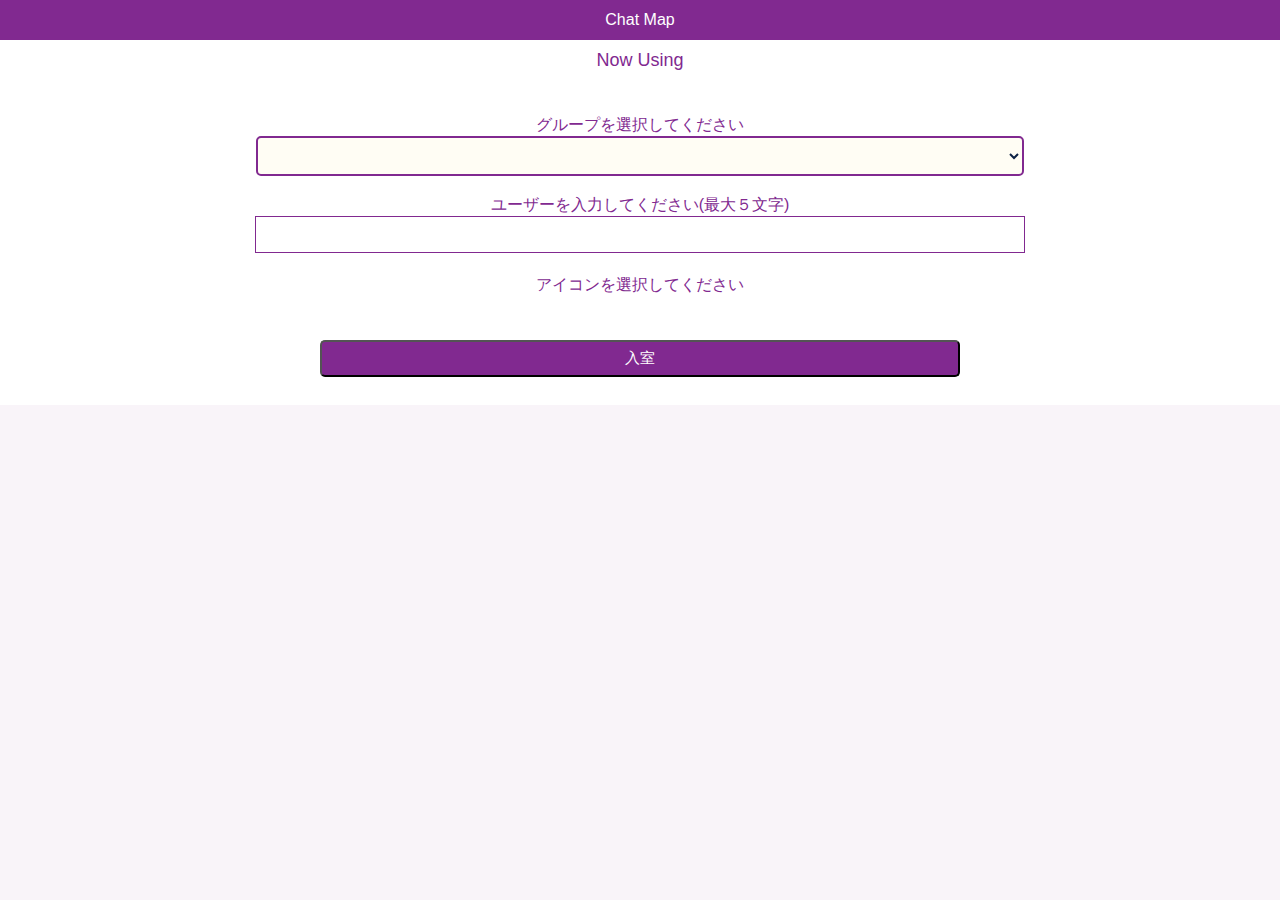
==== index.html @ ac3f2447 "キャッシュ対応試験" ====
<!DOCTYPE html><html lang="ja"><head>    <meta charset="UTF-8">    <title>chatMap</title>    <meta name="viewport" content="width=device-width,user-scalable=no,maximum-scale=1" />    <meta name="apple-mobile-web-app-capable" content="yes">    <script type="text/javascript" src="lib/jquery-3.0.0.min.js"></script>    <script type="text/javascript" src="https://cdn.mlkcca.com/v2.0.0/milkcocoa.js"></script>    <script type="text/javascript" src="js/utility.js"></script>    <script type="text/javascript" src="js/index.js?201607182200"></script>    <link rel="stylesheet" type="text/css" href="http://yui.yahooapis.com/3.18.1/build/cssreset/cssreset-min.css">    <link rel="stylesheet" type="text/css" href="css/common.css" />    <link rel="shortcut icon" href="./img/apple-touch-icon.png" >    <link rel="apple-touch-icon-precomposed" href="./img/apple-touch-icon-precomposed.png" /></head><body><header>    <div class="container">        <h2>Chat Map</h2>    </div></header><main>    <div class="container">        <div class="start">            <div class="hide-area">                <a href="manageApi.html" class="hide">api</a>            </div>            <div class="sessionUsing-area">                <p>Now Using</p>                <div id="usingSessionRow"><span></span></div>            </div>            <div class="errorMessages-area">            </div>            <div class="input-area">                <p class="text">グループを選択してください</p>                <select name="groupId" id="groupId" class="selectgroup" data-theme="e" data-native-menu="true" data-overlay-theme="e"></select>            </div>            <div class="input-area">                <p class="text">ユーザーを入力してください(最大５文字)</p>                <span class="input input--hoshi">                    <input class="input__field input__field--hoshi" type="text" id="input-4" />                </span>            </div>            <div class="input-area">                <p class="text">アイコンを選択してください</p>                <div class="icon-radio-row" name="icon-radio-row"></div>                <input id="iconVal" type="hidden" name="iconVal" value="0">            </div>            <div class="input-area">                <button class="btn-post-message" name="enterChatMap" onClick="enterChatMap()">入室</button>            </div>        </div>    </div></main><footer></footer></body></html>
---- css/common.css ----
@import url(reset.css);@import url(smart.css);html{    background: #F9F4F9;}body{	font-family:'Lucida Grande','Hiragino Kaku Gothic ProN',Meiryo, sans-serif;}
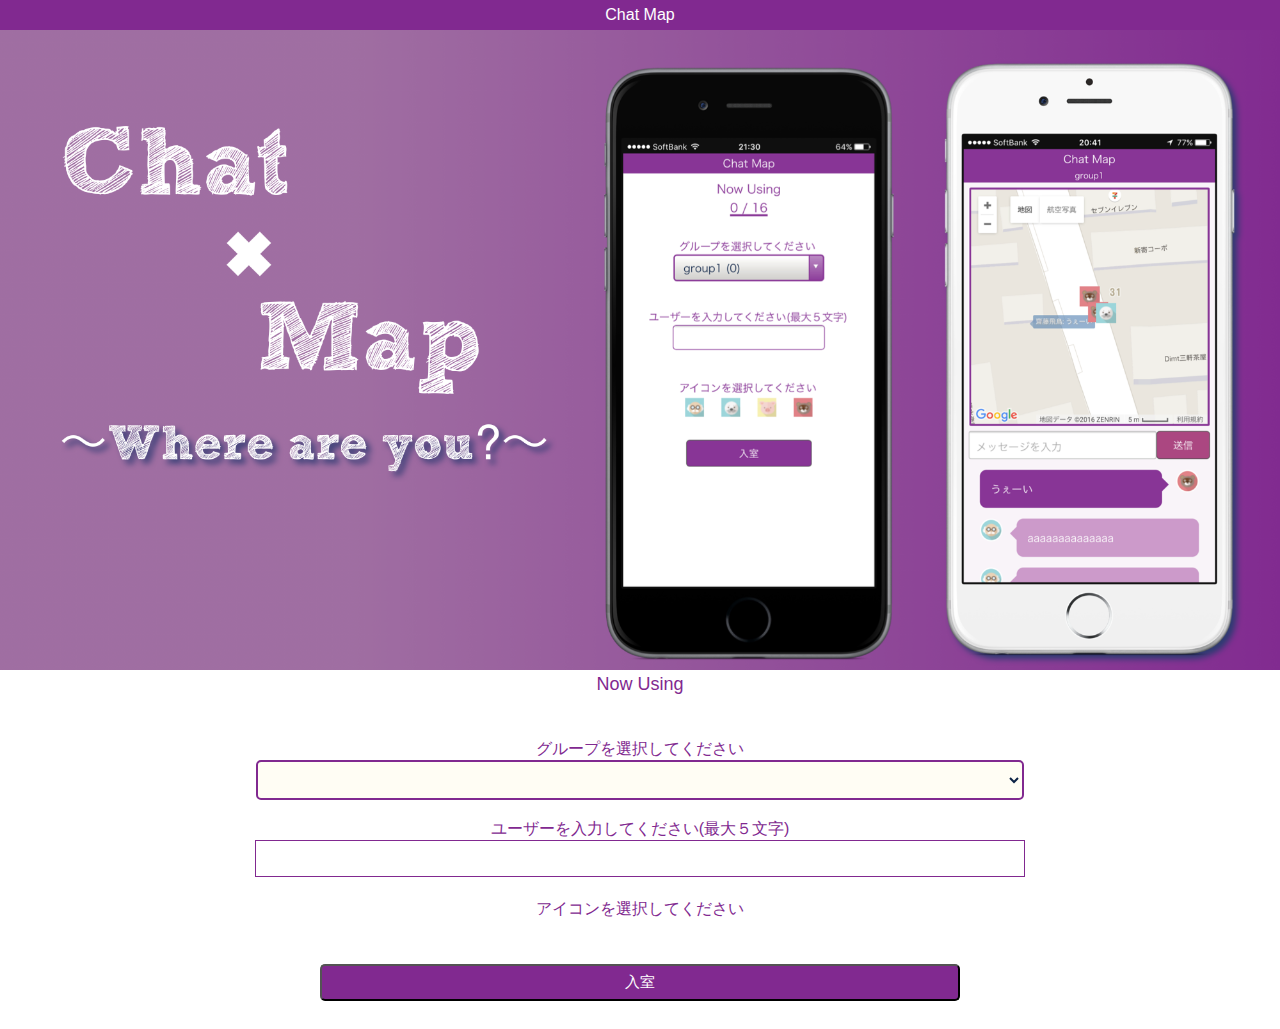
==== commit bba0b58d: "caption画像追加。大きすぎ&色が悪いので後で修正。" ====
--- a/index.html
+++ b/index.html
@@ -23,6 +23,9 @@
 <main>     <div class="container">         <div class="start">+            <div class="caption-image">+                <img src="./img/caption.png" alt="captionImage">+            </div>             <div class="hide-area">                 <a href="manageApi.html" class="hide">api</a>             </div>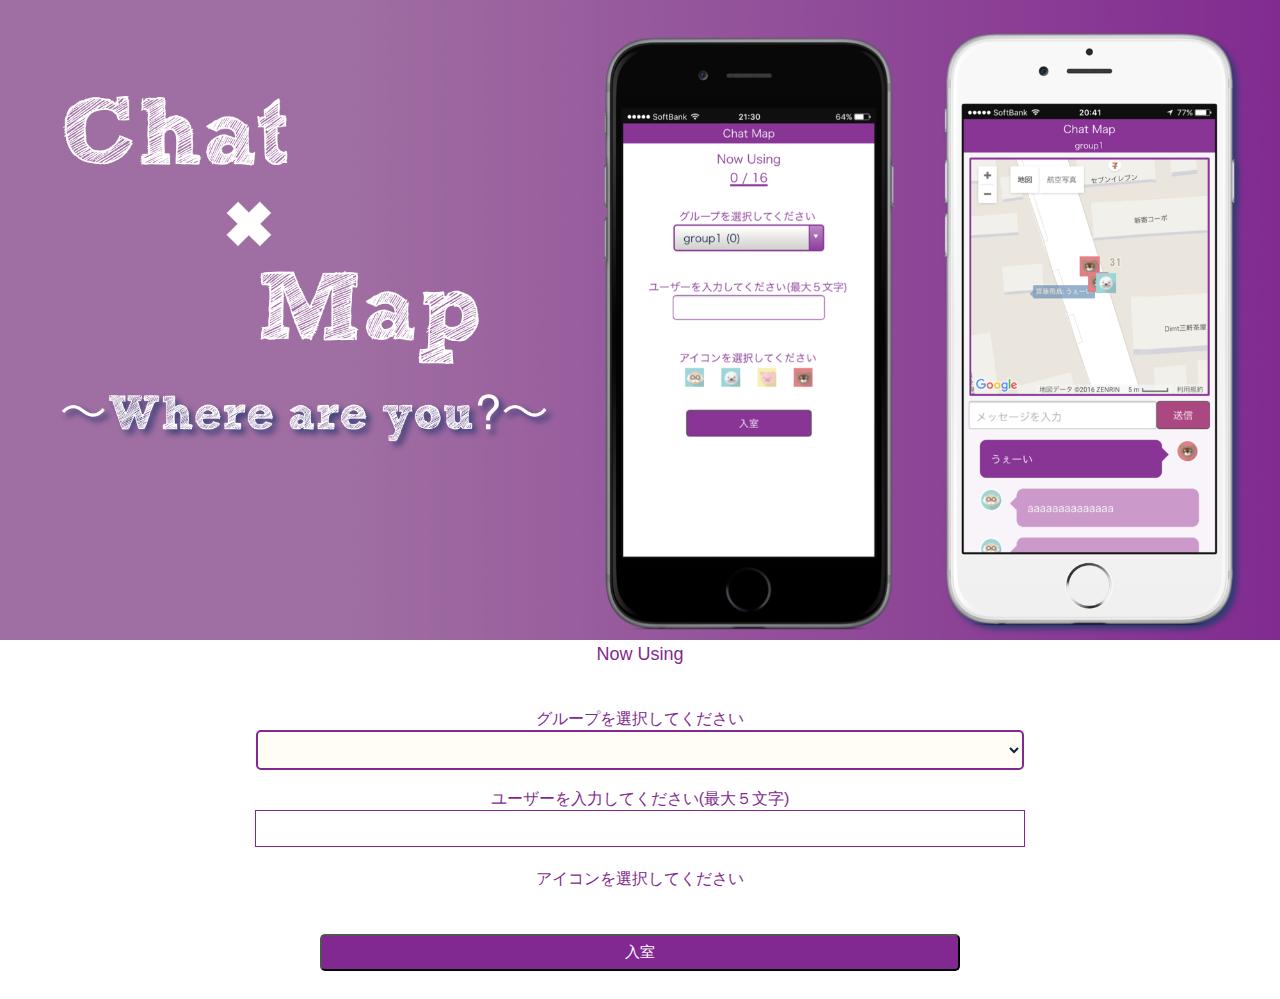
==== commit b847a98e: "微修正" ====
--- a/index.html
+++ b/index.html
@@ -17,15 +17,14 @@
 <body> <header>     <div class="container">-        <h2>Chat Map</h2>+        <div class="caption-image">+                <img src="./img/caption.png" alt="captionImage">+        </div>     </div> </header> <main>     <div class="container">         <div class="start">-            <div class="caption-image">-                <img src="./img/caption.png" alt="captionImage">-            </div>             <div class="hide-area">                 <a href="manageApi.html" class="hide">api</a>             </div>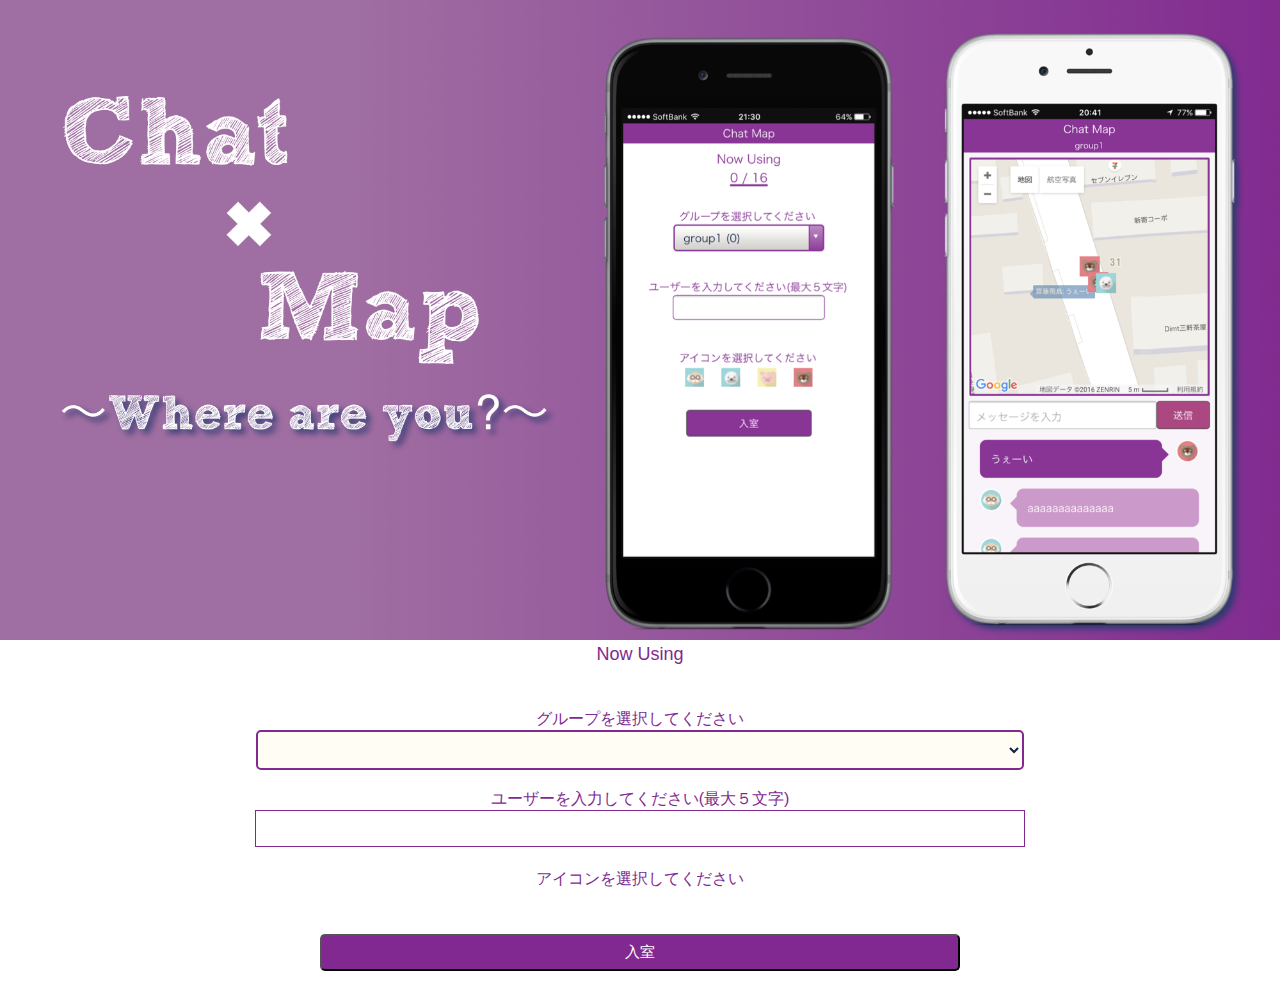
==== commit 8d3f17ac: "微修正" ====
--- a/index.html
+++ b/index.html
@@ -49,7 +49,7 @@
                 <div class="icon-radio-row" name="icon-radio-row"></div>                 <input id="iconVal" type="hidden" name="iconVal" value="0">             </div>-            <div class="input-area">+            <div class="input-button">                 <button class="btn-post-message" name="enterChatMap" onClick="enterChatMap()">入室</button>             </div>         </div>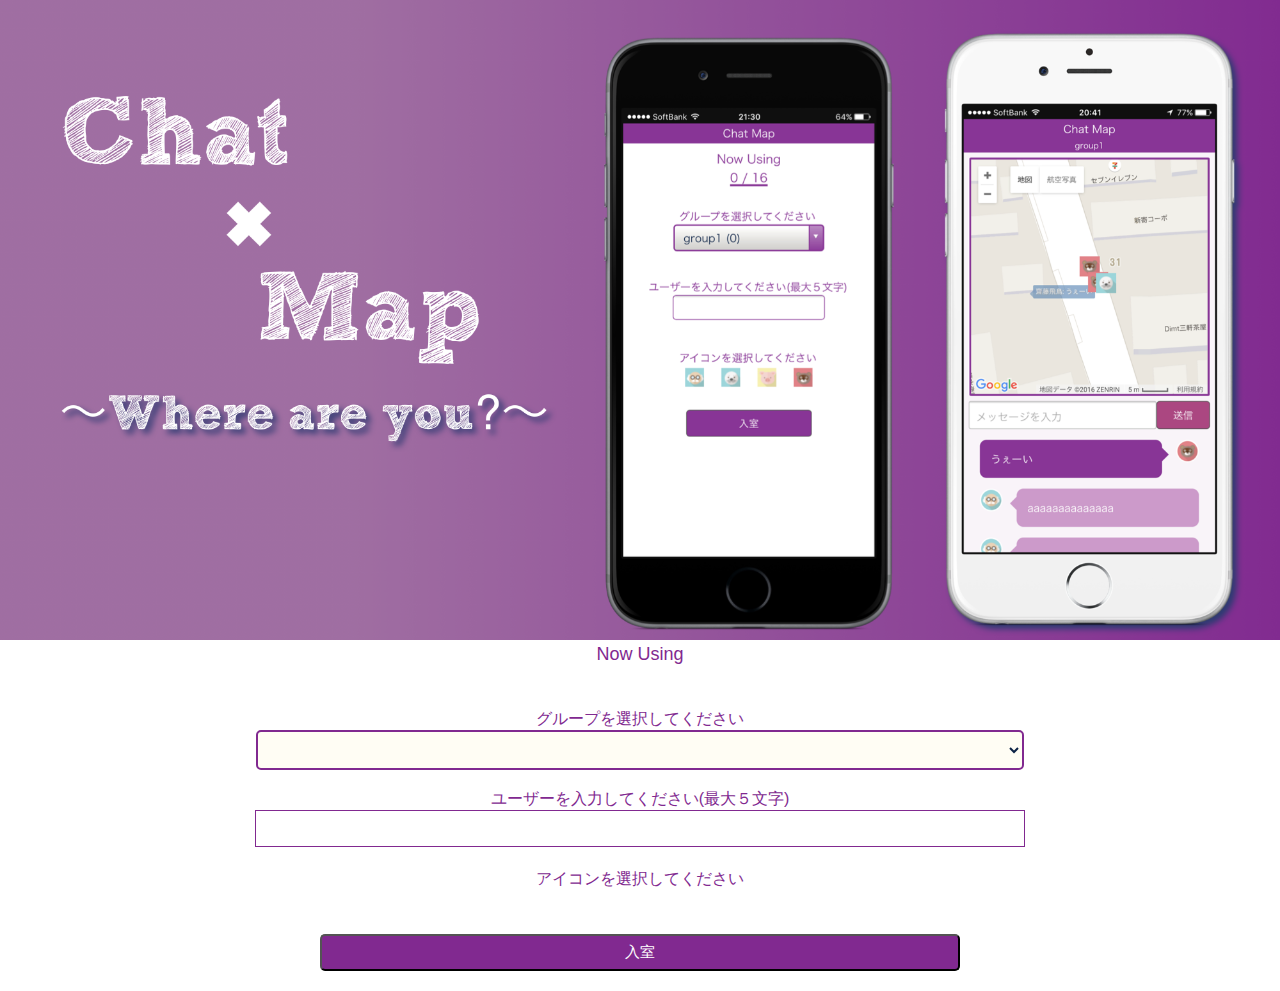
==== commit 4c732045: "微修正" ====
--- a/index.html
+++ b/index.html
@@ -10,7 +10,7 @@
     <script type="text/javascript" src="js/utility.js"></script>     <script type="text/javascript" src="js/index.js?201607182200"></script>     <link rel="stylesheet" type="text/css" href="http://yui.yahooapis.com/3.18.1/build/cssreset/cssreset-min.css">-    <link rel="stylesheet" type="text/css" href="css/common.css" />+    <link rel="stylesheet" type="text/css" href="css/common.css?201607300000" />     <link rel="shortcut icon" href="./img/apple-touch-icon.png" >     <link rel="apple-touch-icon-precomposed" href="./img/apple-touch-icon-precomposed.png" /> </head>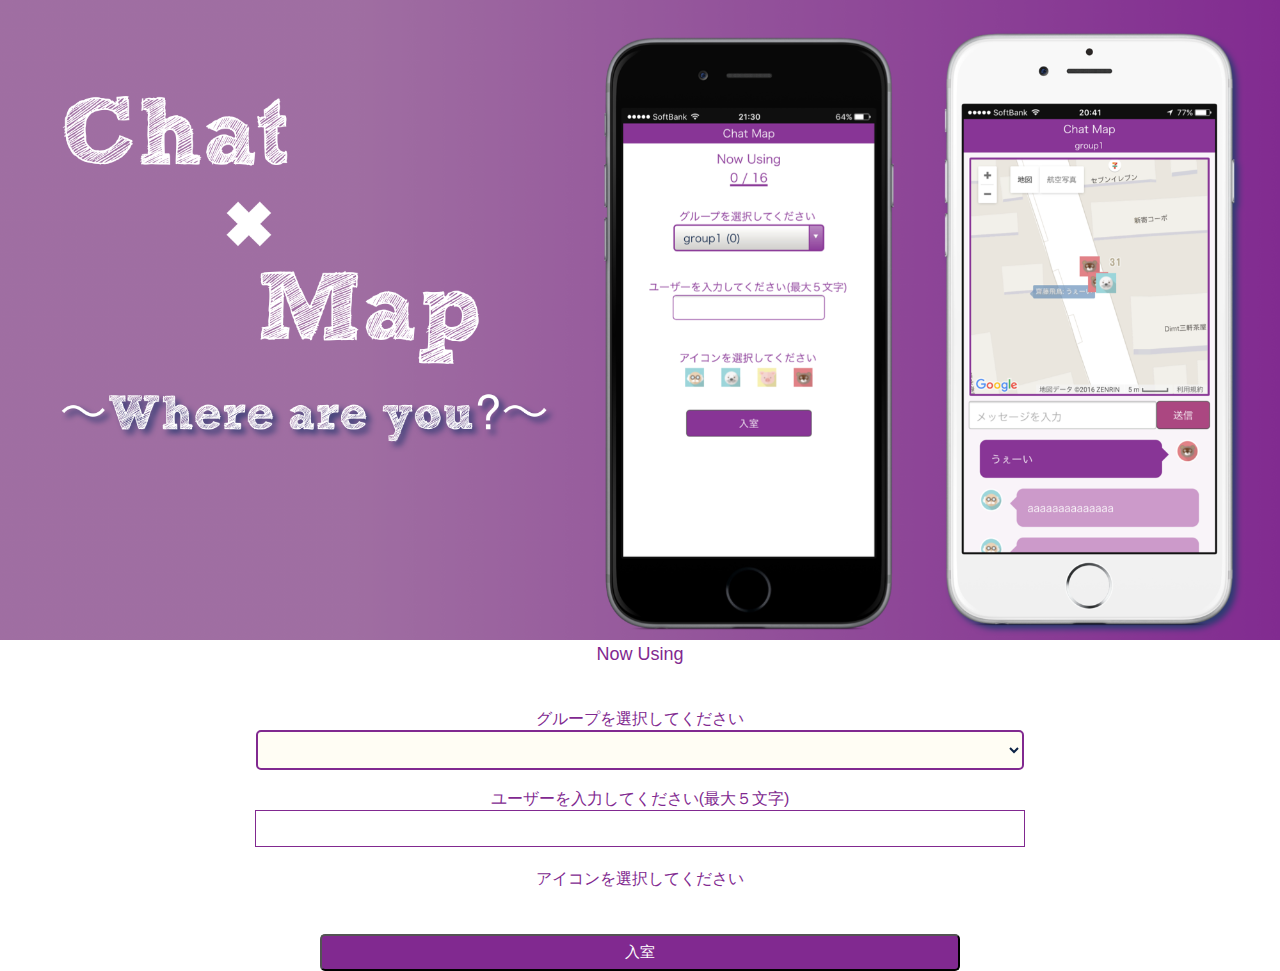
==== commit b54e57de: "微修正" ====
--- a/index.html
+++ b/index.html
@@ -10,7 +10,7 @@
     <script type="text/javascript" src="js/utility.js"></script>     <script type="text/javascript" src="js/index.js?201607182200"></script>     <link rel="stylesheet" type="text/css" href="http://yui.yahooapis.com/3.18.1/build/cssreset/cssreset-min.css">-    <link rel="stylesheet" type="text/css" href="css/common.css?201607300000" />+    <link rel="stylesheet" type="text/css" href="css/common.css?201607300001" />     <link rel="shortcut icon" href="./img/apple-touch-icon.png" >     <link rel="apple-touch-icon-precomposed" href="./img/apple-touch-icon-precomposed.png" /> </head>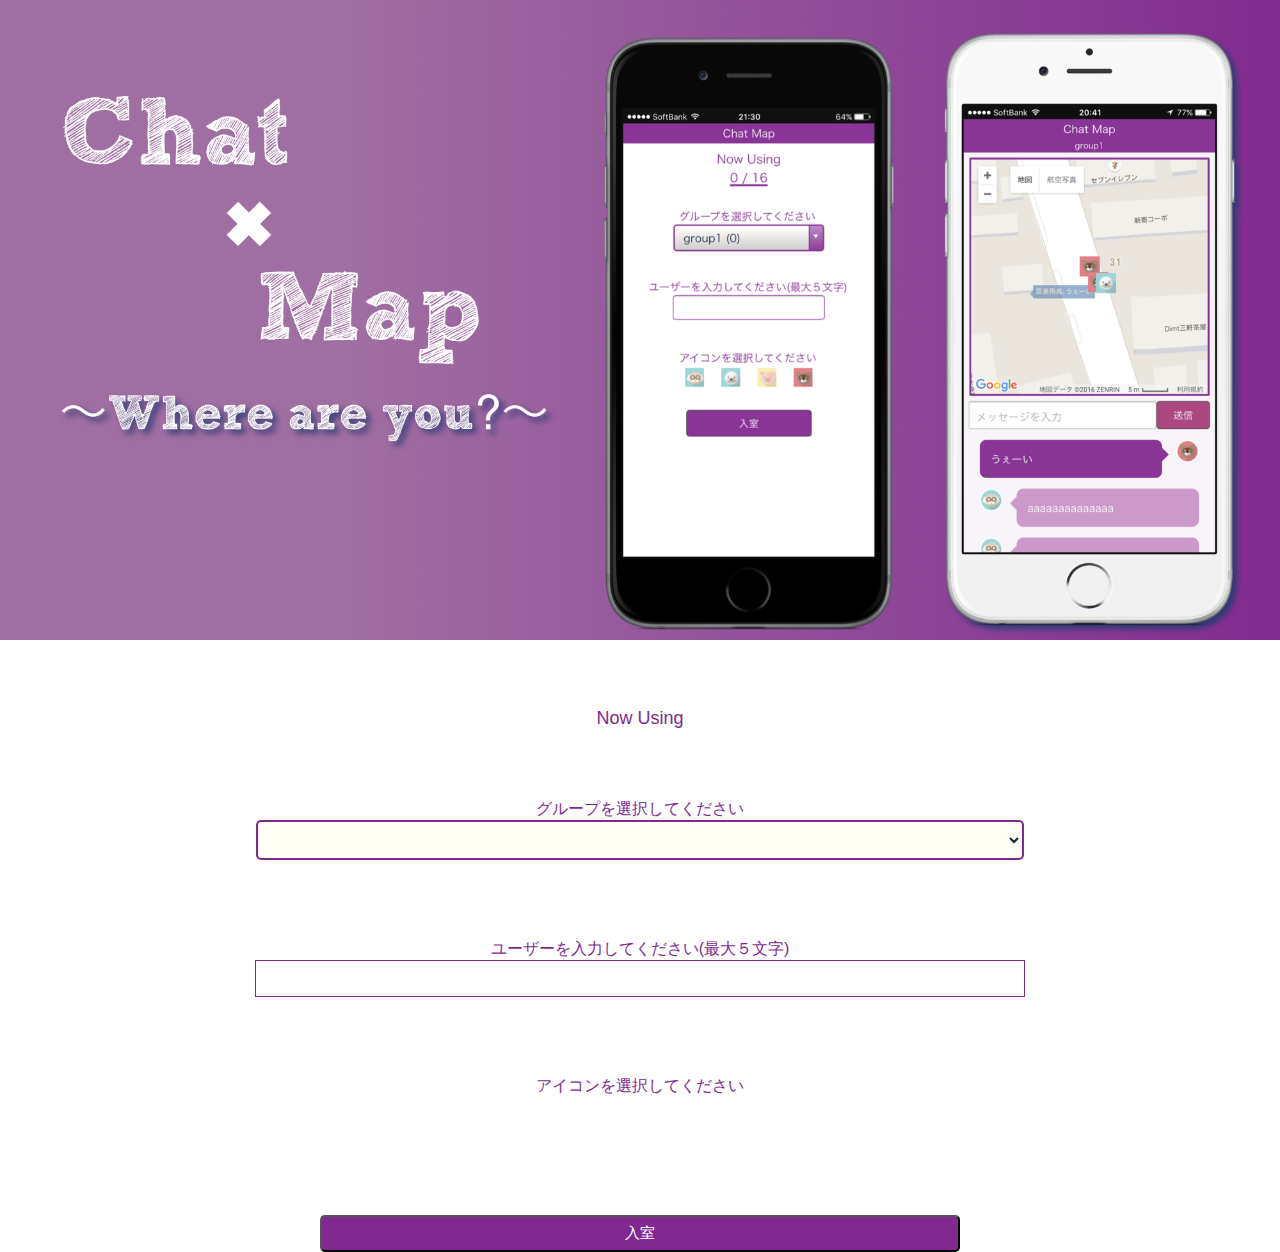
==== commit 35d48df9: "微修正" ====
--- a/index.html
+++ b/index.html
@@ -34,17 +34,17 @@
             </div>             <div class="errorMessages-area">             </div>-            <div class="input-area">+            <div class="input-area1">                 <p class="text">グループを選択してください</p>                 <select name="groupId" id="groupId" class="selectgroup" data-theme="e" data-native-menu="true" data-overlay-theme="e"></select>             </div>-            <div class="input-area">+            <div class="input-area2">                 <p class="text">ユーザーを入力してください(最大５文字)</p>                 <span class="input input--hoshi">                     <input class="input__field input__field--hoshi" type="text" id="input-4" />                 </span>             </div>-            <div class="input-area">+            <div class="input-area3">                 <p class="text">アイコンを選択してください</p>                 <div class="icon-radio-row" name="icon-radio-row"></div>                 <input id="iconVal" type="hidden" name="iconVal" value="0">